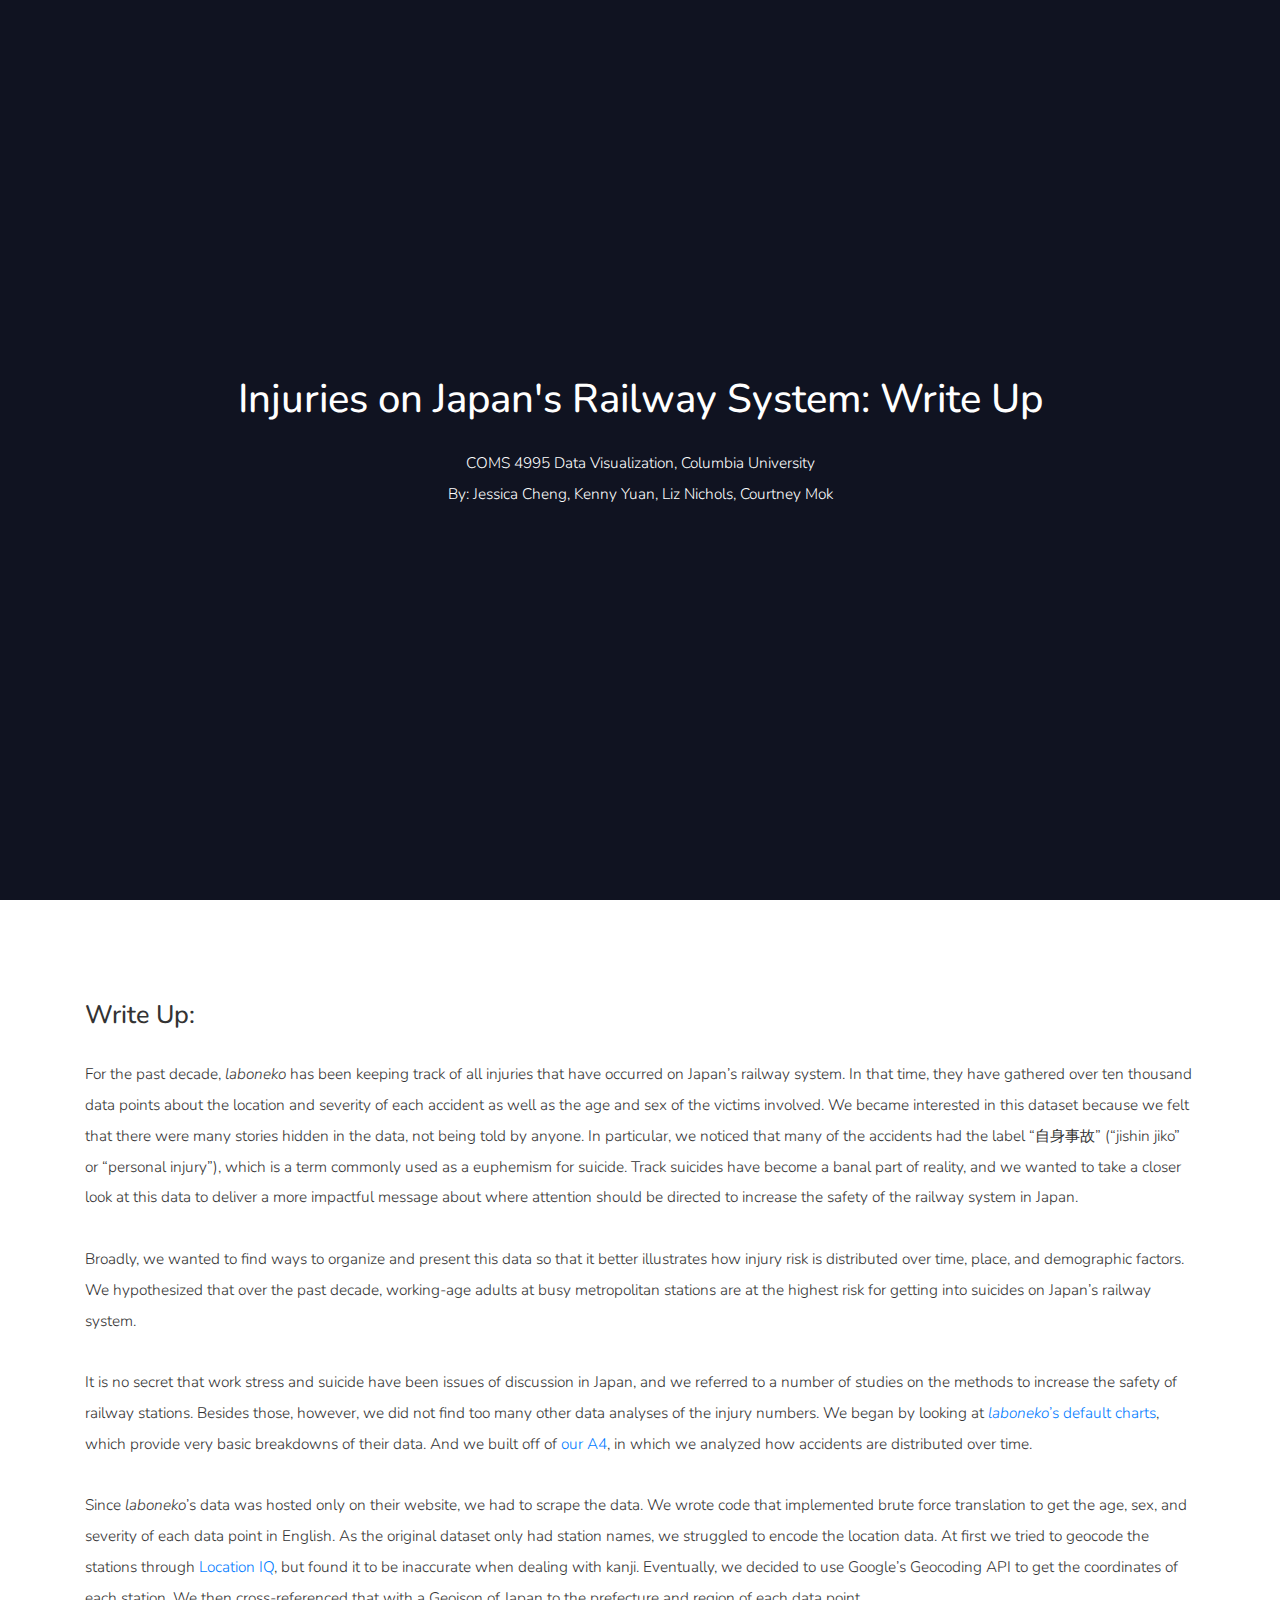
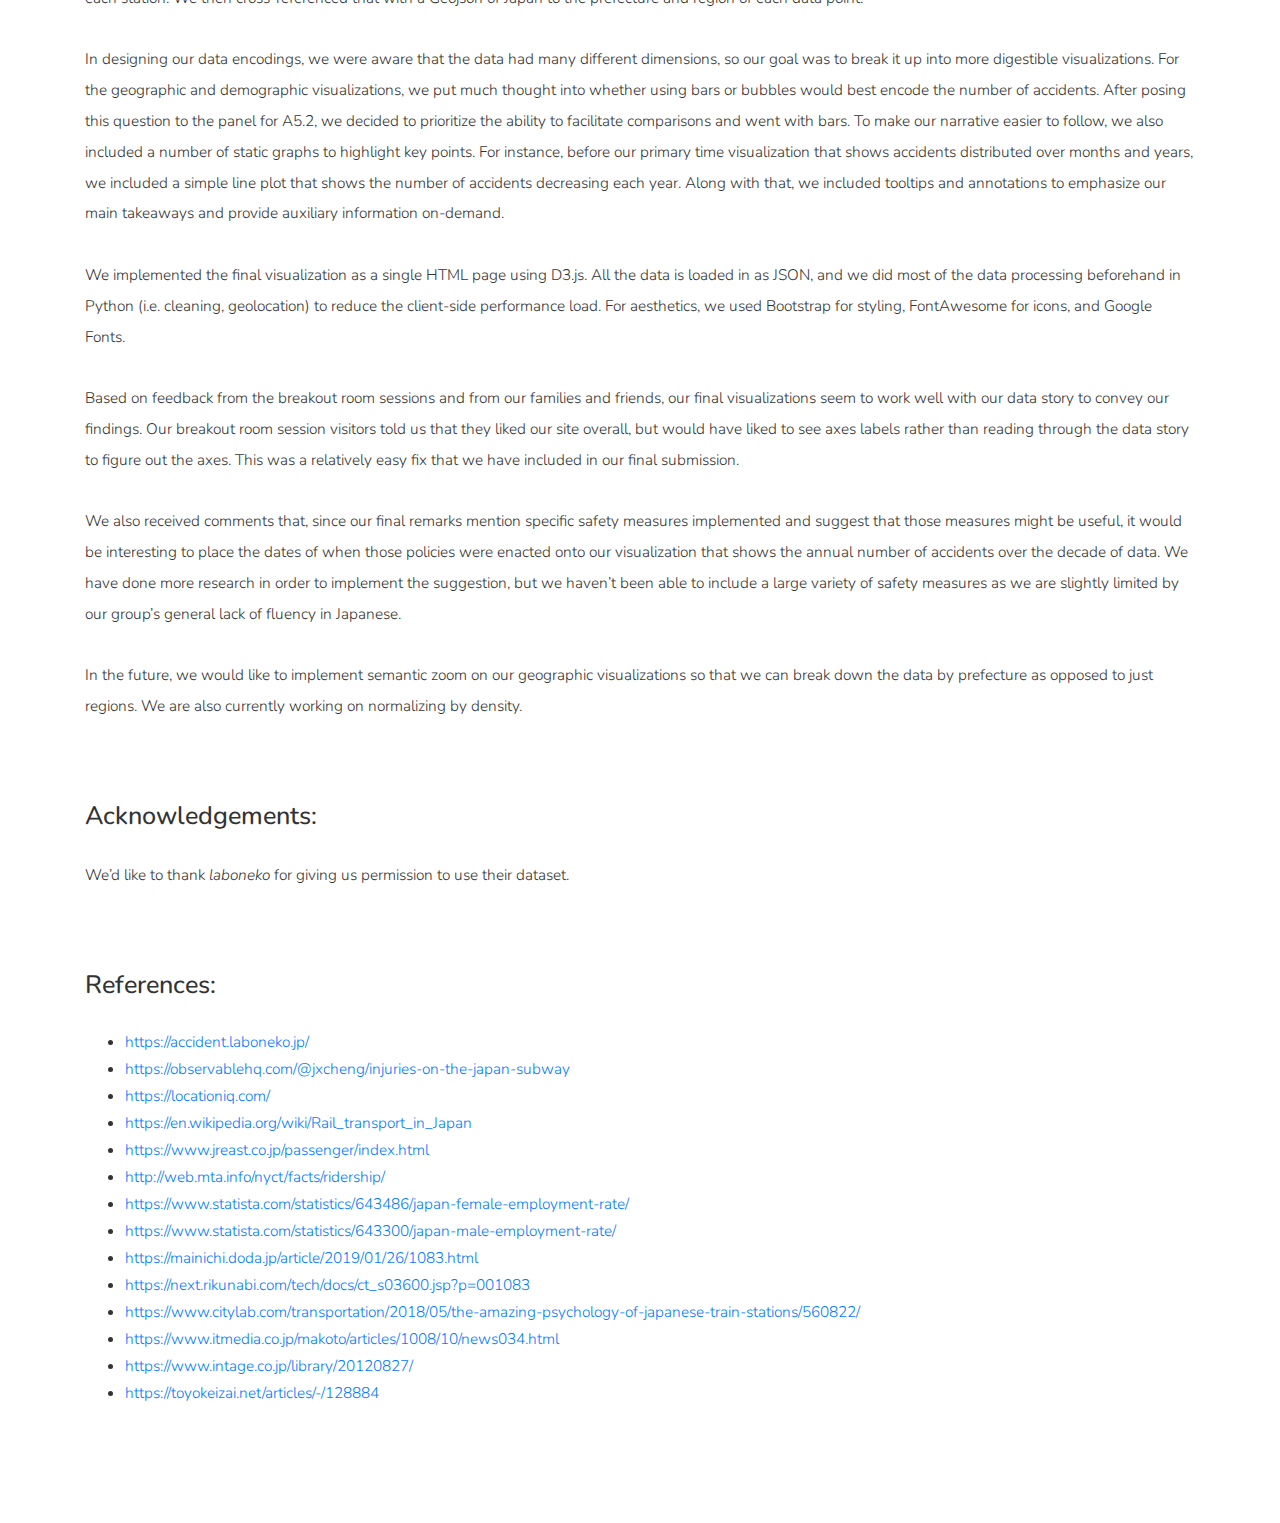
==== writeup.html @ ebae1457 "write up" ====
<!DOCTYPE html>
<html>
<head>
	<!-- Meta data -->
	<title>Injuries on Japan's Railway System</title>

	<!-- Stylesheets -->
	<link rel="stylesheet" href="https://maxcdn.bootstrapcdn.com/font-awesome/4.5.0/css/font-awesome.min.css">
	<link rel="stylesheet" type="text/css" href="https://stackpath.bootstrapcdn.com/bootstrap/4.4.1/css/bootstrap.min.css">
	<link rel="stylesheet" type="text/css" href="styles.css">
    
    <!-- Fonts -->
    <link href="https://fonts.googleapis.com/css2?family=Nunito:wght@300;400&display=swap" rel="stylesheet">
</head>

<body>
    <!-- Intro section -->
	<section id="intro">
		<div class="container">
			<h1>Injuries on Japan's Railway System: Write Up</h1>
			<p>
				COMS 4995 Data Visualization, Columbia University
				<br>
				By: Jessica Cheng, Kenny Yuan, Liz Nichols, Courtney Mok
			</p>
		</div>
	</section>
    
    <!-- Write Up Section -->
	<section>
		<div class="container">
            <h2>Write Up:</h2>
            <br>
			<p>
                For the past decade, <i>laboneko</i> has been keeping track of all injuries that have occurred on Japan’s railway system. In that time, they have gathered over ten thousand data points about the location and severity of each accident as well as the age and sex of the victims involved. We became interested in this dataset because we felt that there were many stories hidden in the data, not being told by anyone. In particular, we noticed that many of the accidents had the label &ldquo;自身事故&rdquo; (&ldquo;jishin jiko&rdquo; or &ldquo;personal injury&rdquo;), which is a term commonly used as a euphemism for suicide. Track suicides have become a banal part of reality, and we wanted to take a closer look at this data to deliver a more impactful message about where attention should be directed to increase the safety of the railway system in Japan.
                <br><br>
                Broadly, we wanted to find ways to organize and present this data so that it better illustrates how injury risk is distributed over time, place, and demographic factors. We hypothesized that over the past decade, working-age adults at busy metropolitan stations are at the highest risk for getting into suicides on Japan’s railway system.
                <br><br>
                It is no secret that work stress and suicide have been issues of discussion in Japan, and we referred to a number of studies on the methods to increase the safety of railway stations. Besides those, however, we did not find too many other data analyses of the injury numbers. We began by looking at <a href="https://accident.laboneko.jp/stats/stations/262" target="_blank"><i>laboneko</i>’s default charts</a>, which provide very basic breakdowns of their data. And we built off of <a href="https://observablehq.com/@jxcheng/injuries-on-the-japan-subway" target="_blank">our A4</a>, in which we analyzed how accidents are distributed over time.
                <br><br>
                Since <i>laboneko</i>’s data was hosted only on their website, we had to scrape the data. We wrote code that implemented brute force translation to get the age, sex, and severity of each data point in English. As the original dataset only had station names, we struggled to encode the location data. At first we tried to geocode the stations through <a href="https://locationiq.com/" target="_blank">Location IQ</a>, but found it to be inaccurate when dealing with kanji. Eventually, we decided to use Google’s Geocoding API to get the coordinates of each station. We then cross-referenced that with a Geojson of Japan to the prefecture and region of each data point.
                <br><br>
                In designing our data encodings, we were aware that the data had many different dimensions, so our goal was to break it up into more digestible visualizations. For the geographic and demographic visualizations, we put much thought into whether using bars or bubbles would best encode the number of accidents. After posing this question to the panel for A5.2, we decided to prioritize the ability to facilitate comparisons and went with bars. To make our narrative easier to follow, we also included a number of static graphs to highlight key points. For instance, before our primary time visualization that shows accidents distributed over months and years, we included a simple line plot that shows the number of accidents decreasing each year. Along with that, we included tooltips and annotations to emphasize our main takeaways and provide auxiliary information on-demand.
                <br><br>
                We implemented the final visualization as a single HTML page using D3.js. All the data is loaded in as JSON, and we did most of the data processing beforehand in Python (i.e. cleaning, geolocation) to reduce the client-side performance load. For aesthetics, we used Bootstrap for styling, FontAwesome for icons, and Google Fonts.
                <br><br>
                Based on feedback from the breakout room sessions and from our families and friends, our final visualizations seem to work well with our data story to convey our findings. Our breakout room session visitors told us that they liked our site overall, but would have liked to see axes labels rather than reading through the data story to figure out the axes. This was a relatively easy fix that we have included in our final submission.
                <br><br>
                We also received comments that, since our final remarks mention specific safety measures implemented and suggest that those measures might be useful, it would be interesting to place the dates of when those policies were enacted onto our visualization that shows the annual number of accidents over the decade of data. We have done more research in order to implement the suggestion, but we haven’t been able to include a large variety of safety measures as we are slightly limited by our group’s general lack of fluency in Japanese.
                <br><br>
                In the future, we would like to implement semantic zoom on our geographic visualizations so that we can break down the data by prefecture as opposed to just regions. We are also currently working on normalizing by density.
			</p>
            <br><br><br>
            <h2>Acknowledgements:</h2>
            <br>
            <p>
                We’d like to thank <i>laboneko</i> for giving us permission to use their dataset.
            </p>
            <br><br><br>
            <h2>References:</h2>
            <br>
            <ul>
                <li><a href="https://accident.laboneko.jp/" target="_blank">https://accident.laboneko.jp/</a></li>
                <li><a href="https://observablehq.com/@jxcheng/injuries-on-the-japan-subway" target="_blank">https://observablehq.com/@jxcheng/injuries-on-the-japan-subway</a></li>
                <li><a href="https://locationiq.com/" target="_blank">https://locationiq.com/</a></li>
                <li><a href="https://en.wikipedia.org/wiki/Rail_transport_in_Japan" target="_blank">https://en.wikipedia.org/wiki/Rail_transport_in_Japan</a></li>
                <li><a href="https://www.jreast.co.jp/passenger/index.html" target="_blank">https://www.jreast.co.jp/passenger/index.html</a></li>
                <li><a href="http://web.mta.info/nyct/facts/ridership/" target="_blank">http://web.mta.info/nyct/facts/ridership/</a></li>
                <li><a href="https://www.statista.com/statistics/643486/japan-female-employment-rate/" target="_blank">https://www.statista.com/statistics/643486/japan-female-employment-rate/</a></li>
                <li><a href="https://www.statista.com/statistics/643300/japan-male-employment-rate/" target="_blank">https://www.statista.com/statistics/643300/japan-male-employment-rate/</a></li>
                <li><a href="https://mainichi.doda.jp/article/2019/01/26/1083.html" target="_blank">https://mainichi.doda.jp/article/2019/01/26/1083.html</a></li>
                <li><a href="https://next.rikunabi.com/tech/docs/ct_s03600.jsp?p=001083" target="_blank">https://next.rikunabi.com/tech/docs/ct_s03600.jsp?p=001083</a></li>
                <li><a href="https://www.citylab.com/transportation/2018/05/the-amazing-psychology-of-japanese-train-stations/560822/" target="_blank">https://www.citylab.com/transportation/2018/05/the-amazing-psychology-of-japanese-train-stations/560822/</a></li>
                <li><a href="https://www.itmedia.co.jp/makoto/articles/1008/10/news034.html" target="_blank">https://www.itmedia.co.jp/makoto/articles/1008/10/news034.html</a></li>
                <li><a href="https://www.intage.co.jp/library/20120827/" target="_blank">https://www.intage.co.jp/library/20120827/</a></li>
                <li><a href="https://toyokeizai.net/articles/-/128884" target="_blank">https://toyokeizai.net/articles/-/128884</a></li>
            </ul>
            

		</div>
	</section>
</body>
</html>
---- styles.css ----
/* Global styles */

p {
	font-size: 1.1em;
	line-height: 2em;
    font-family: 'Nunito', sans-serif;
    font-weight: 300;
}

h1 {
    font-family: 'Nunito', sans-serif;
}

h2 {
    font-family: 'Nunito', sans-serif;
    font-size: 1.8em;
}

ul {
	font-size: 1.1em;
	line-height: 1.75em;
    font-family: 'Nunito', sans-serif;
    font-weight: 300;
}

.svg-tooltip {
    background: rgba(69,77,93,.9);
    border-radius: .1rem;
    color: #fff;
    display: block;
    max-width: 320px;
    padding: .2rem .4rem;
    position: absolute;
    text-overflow: ellipsis;
    white-space: pre;
    z-index: 300;
    visibility: hidden;
}
div.bar-tooltip{
	background: rgba(69,77,93,.9);
    border-radius: .1rem;
    color: #fff;
    padding: .2rem .4rem;
	position: absolute;
	width: 200px;
	border: 1px;
	font-size: 12px;

	pointer-events: none;
}

.media {
	margin: 50px 0;
}

.flex {
	display: flex;
}

.center {
	justify-content: center;
	align-items: center;
}

.media p {
	font-size: 14px;
	line-height: 1.5em
}

.container {
	padding-top: 100px;
	padding-bottom: 100px;
}

.heading {
	text-align: center;
	background: #444;
	color: white;
}

/* Intro section */

#intro {
	height: 100vh;
	background-color: #101321;
    background-image: url(Japan-Map-Transparent-PNG.png);
    background-repeat: no-repeat;
    background-position: center center;
	color: white;
    text-align: center;
    justify-content: center;
    display: flex;
    align-items: center;
}

#intro p {
	margin-top: 25px;
}

/* Styles for the demographics main visualization */

#demographics {
	display: flex;
	flex-direction: column;
}

#severity {
	display: flex;
	width: 100%;
	padding: 0 100px;
	margin: 0 auto;
	justify-content: space-evenly;
}

#severity input, #severity label {
	cursor: pointer;
}

/* Styles for the accidents per month visualization */

#accidents-per-month {
	display: flex;
	justify-content: center;
}

#accidents-per-month .legend {
	display: flex;
	flex-direction: column;
	max-width: 100px;
}

#accidents-per-month .legend p#blue-line-desc {
	margin: 0 0 25px 0;
	color: steelblue;
}

#accidents-per-month .legend button {
	margin: 0 10px 10px 0;
}

/*style for japanbar */

#japanbar, #japangenderbar {
	display: flex;
	width: 100%;
	justify-content: center;
	margin-top: 25px;
}

/*style for geoviz */
    body {
        font-family: "Helvetica Neue", Helvetica, sans-serif;
        font-size: 14px;
        color: #333;
    }

    #mapsvg .map path {
        fill: none;
        stroke: dodgerblue;
        stroke-width: .5px;
    }

    #mapsvg .bg path {
        fill: none;
        stroke: slategray;
        stroke-width: .5px;
    }

    #mapsvg circle{
        fill: dodgerblue;
        outline-color:black;
    }

    #mapsvg .injury{
        fill: yellow;
        fill-opacity: 20%;
    }
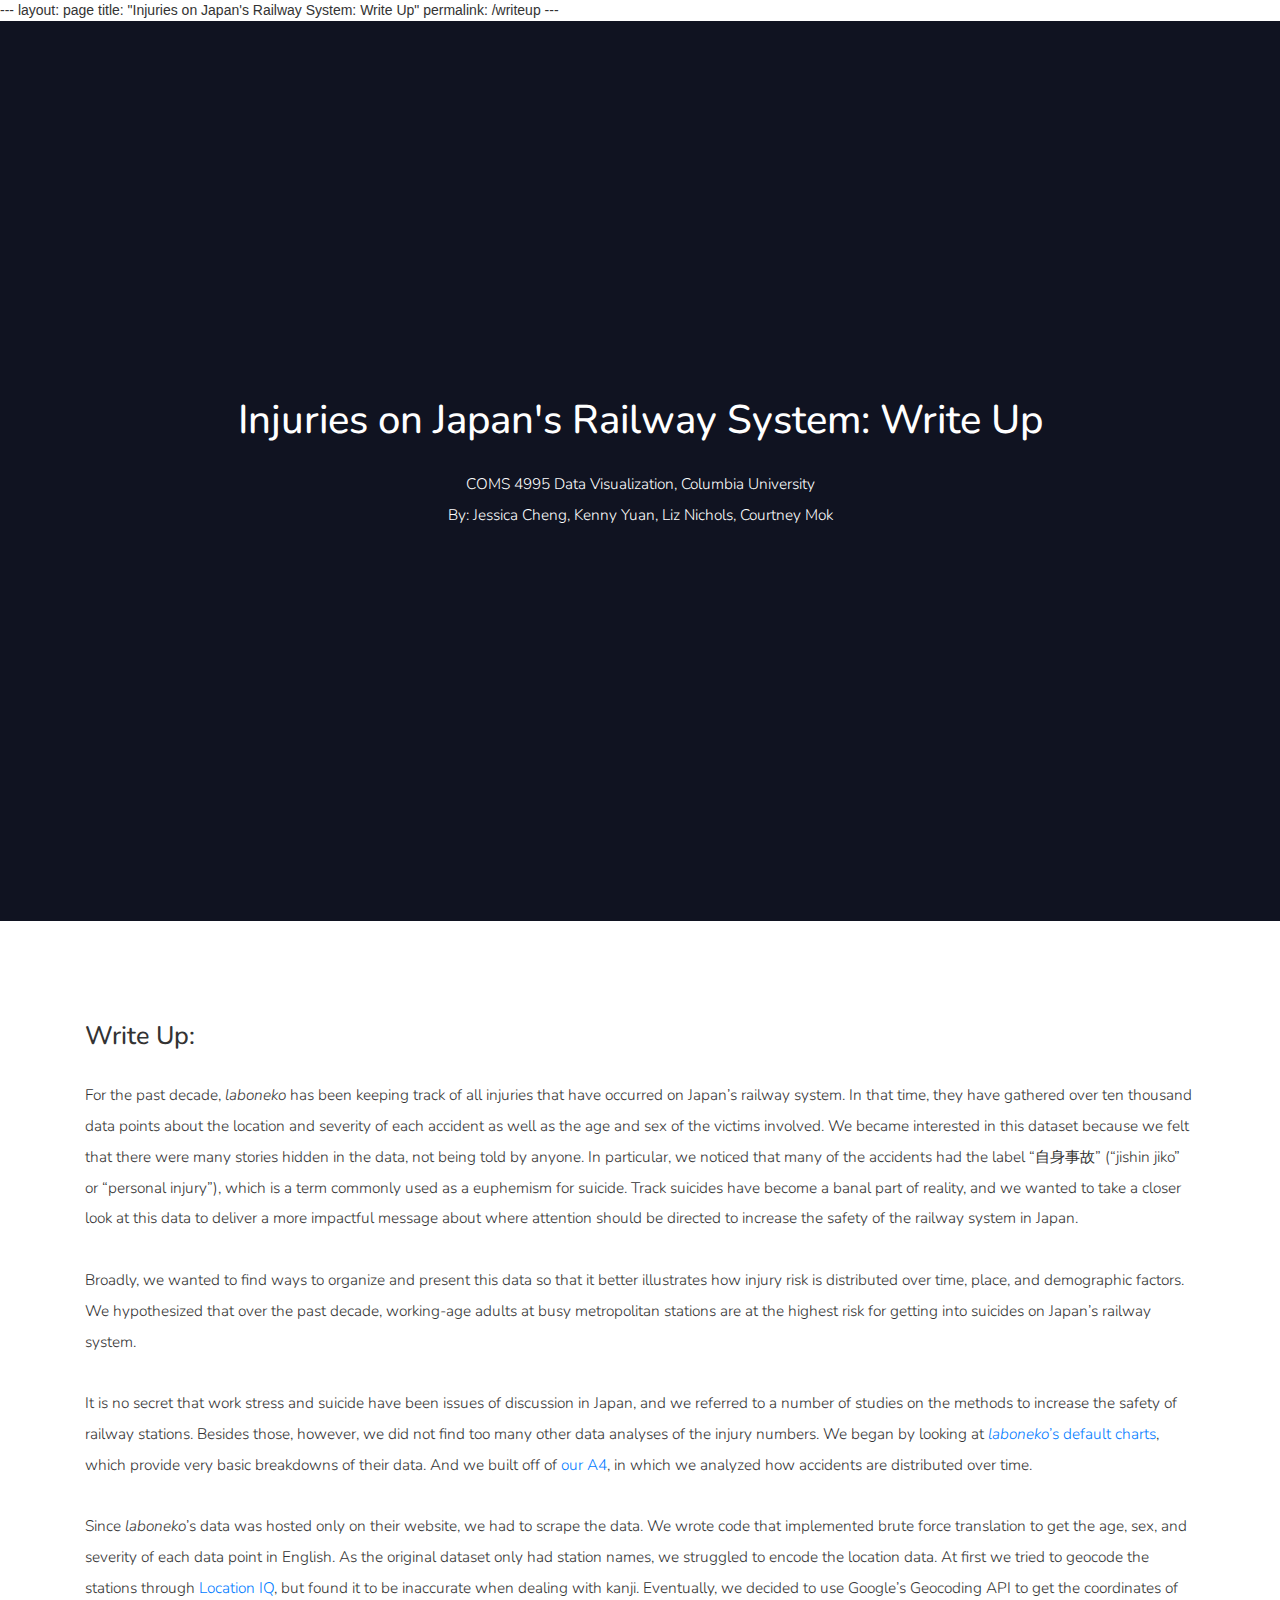
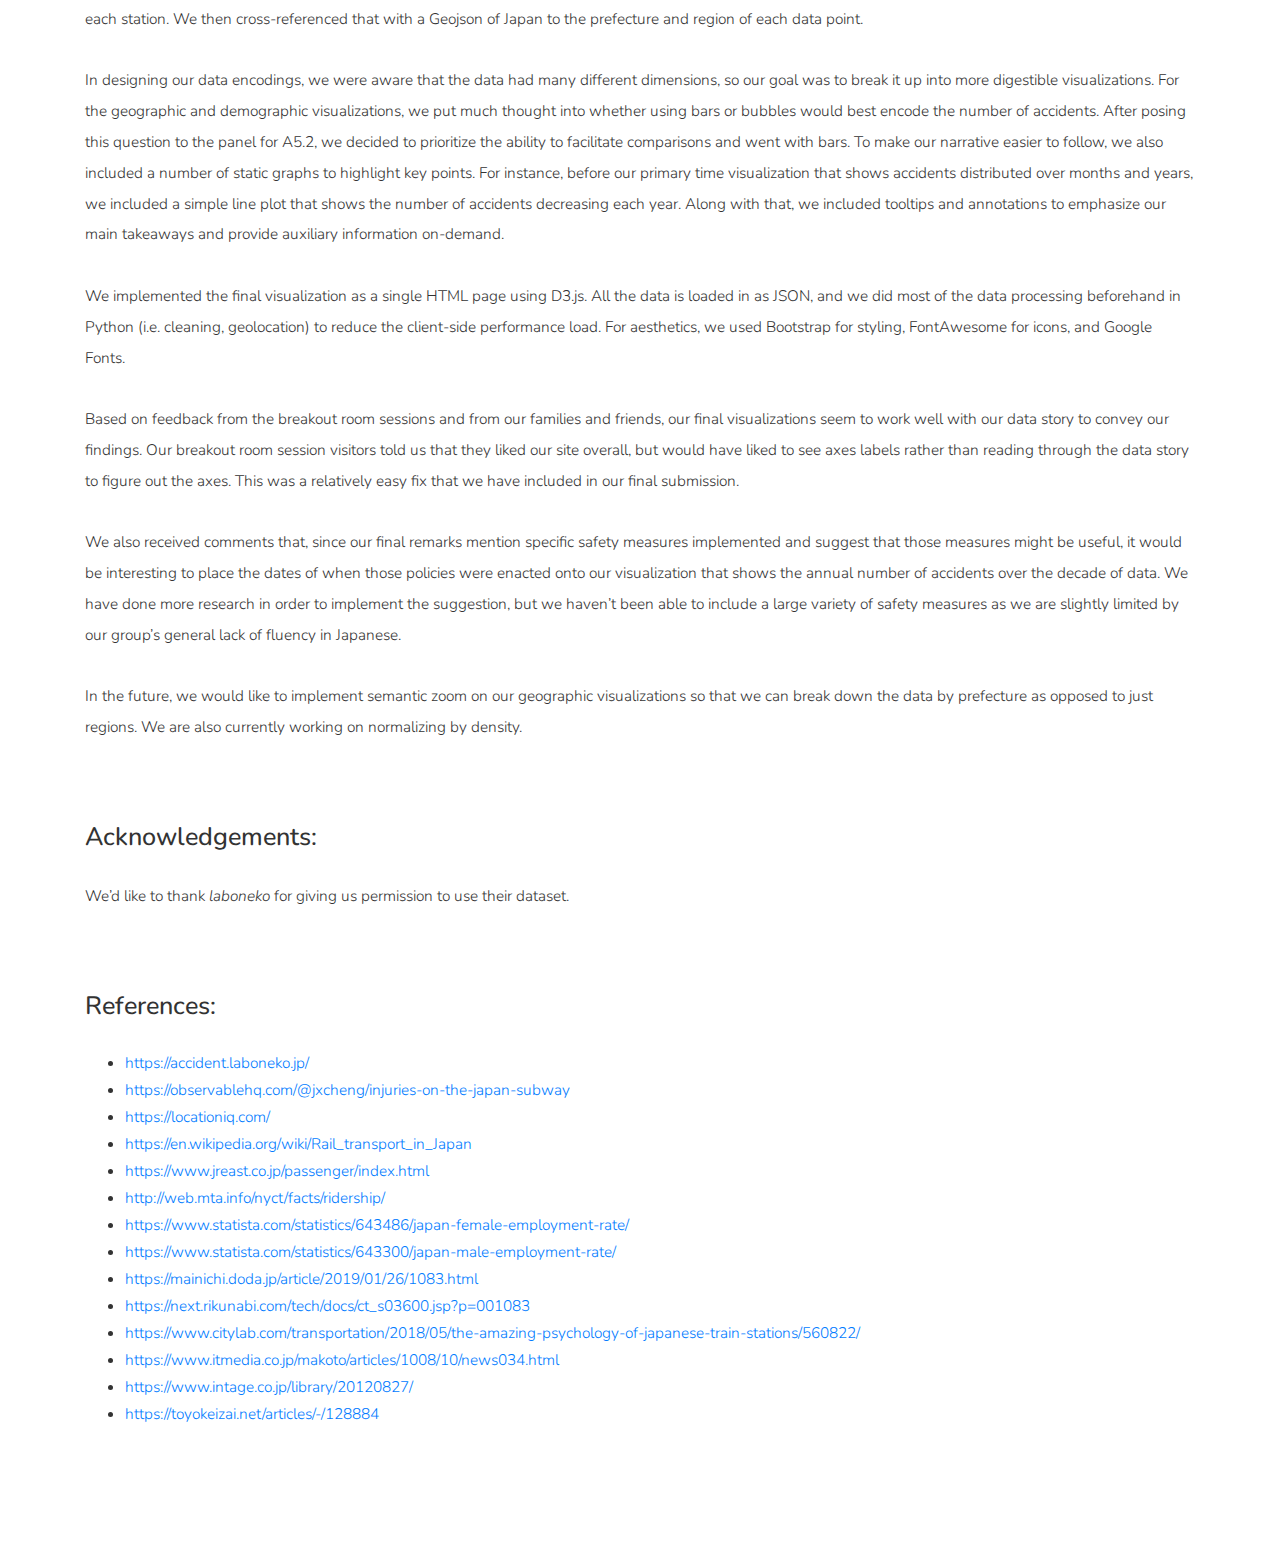
==== commit 5f0d8fbc: "yaml frontmatter" ====
--- a/writeup.html
+++ b/writeup.html
@@ -1,3 +1,8 @@
+---
+layout: page
+title: "Injuries on Japan's Railway System: Write Up"
+permalink: /writeup
+---
 <!DOCTYPE html>
 <html>
 <head>
